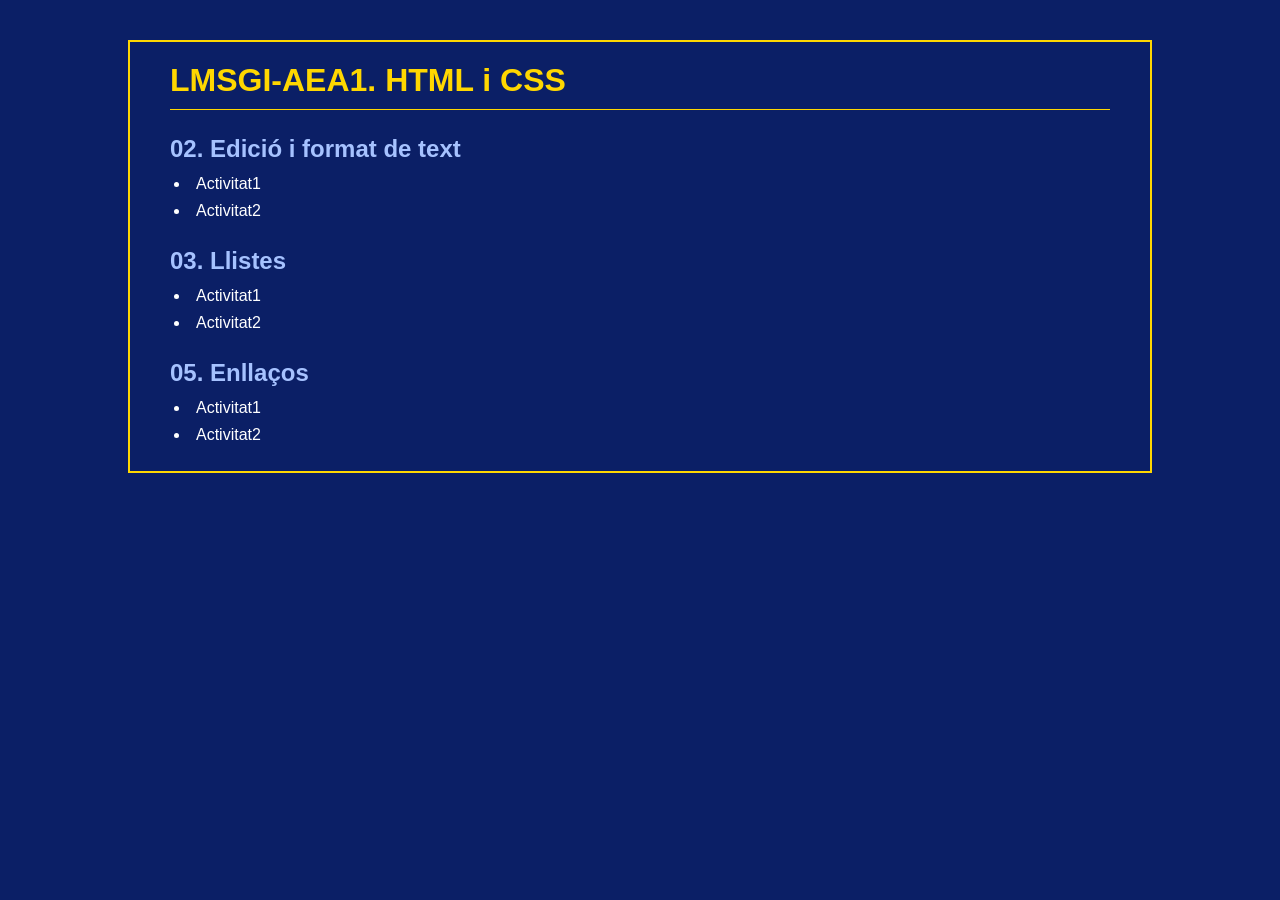
==== index.html @ b836e365 "Activitat 02, 03 i 05" ====
<!DOCTYPE html>
<html lang="ca">
<head>
  <meta charset="UTF-8">
  <meta name="viewport" content="width=device-width, initial-scale=1.0">
  <title>LMSGI-AEA1. HTML i CSS</title>
  <link rel="stylesheet" href="style.css">
</head>
<body>
  <div class="container">
    <h1>LMSGI-AEA1. HTML i CSS</h1>

    <h2>02. Edició i format de text</h2>
    <ul>
      <li><a href="02_Text/activitats/activitat1/activitat1text.html">Activitat1</a></li>
      <li><a href="02_Text/activitats/activitat2/activitat2text.html">Activitat2</a></li>
    </ul>

    <h2>03. Llistes</h2>
    <ul>
      <li><a href="03_Llistes/activitats/activitat1/activitat1Llistes.html">Activitat1</a></li>
      <li><a href="03_Llistes/activitats/activitat2/activitat2Llistes.html">Activitat2</a></li>
    </ul>

    <h2>05. Enllaços</h2>
    <ul>
      <li><a href="05_Enllacos/activitats/activitat2/activitat2Enllacos.html">Activitat1</a></li>
      <li><a href="05_Enllacos/activitats/activitat2/spiderman.html">Activitat2</a></li>
    </ul>
  </div>
</body>
</html>
---- style.css ----
body {
  background-color: #0b1f66;
  color: #ffffff;
  font-family: Arial, sans-serif;
  margin: 0;
  padding: 40px 0;
  display: flex;
  justify-content: center;
}

.container {
  width: 80%;
  border: 2px solid gold;
  padding: 20px 40px;
  box-sizing: border-box;
}

h1 {
  color: gold;
  border-bottom: 1px solid gold;
  padding-bottom: 10px;
  margin-top: 0;
}

h2 {
  color: #a6c2ff;
  margin-top: 25px;
  margin-bottom: 10px;
}

ul {
  list-style-type: disc;
  padding-left: 20px;
  margin: 0;
}

li {
  margin-bottom: 5px;
}

a {
  color: #ffffff;
  text-decoration: none;
  padding: 2px 6px;
  display: inline-block;
}

a:hover {
  color: blue;
  background-color: white;
}
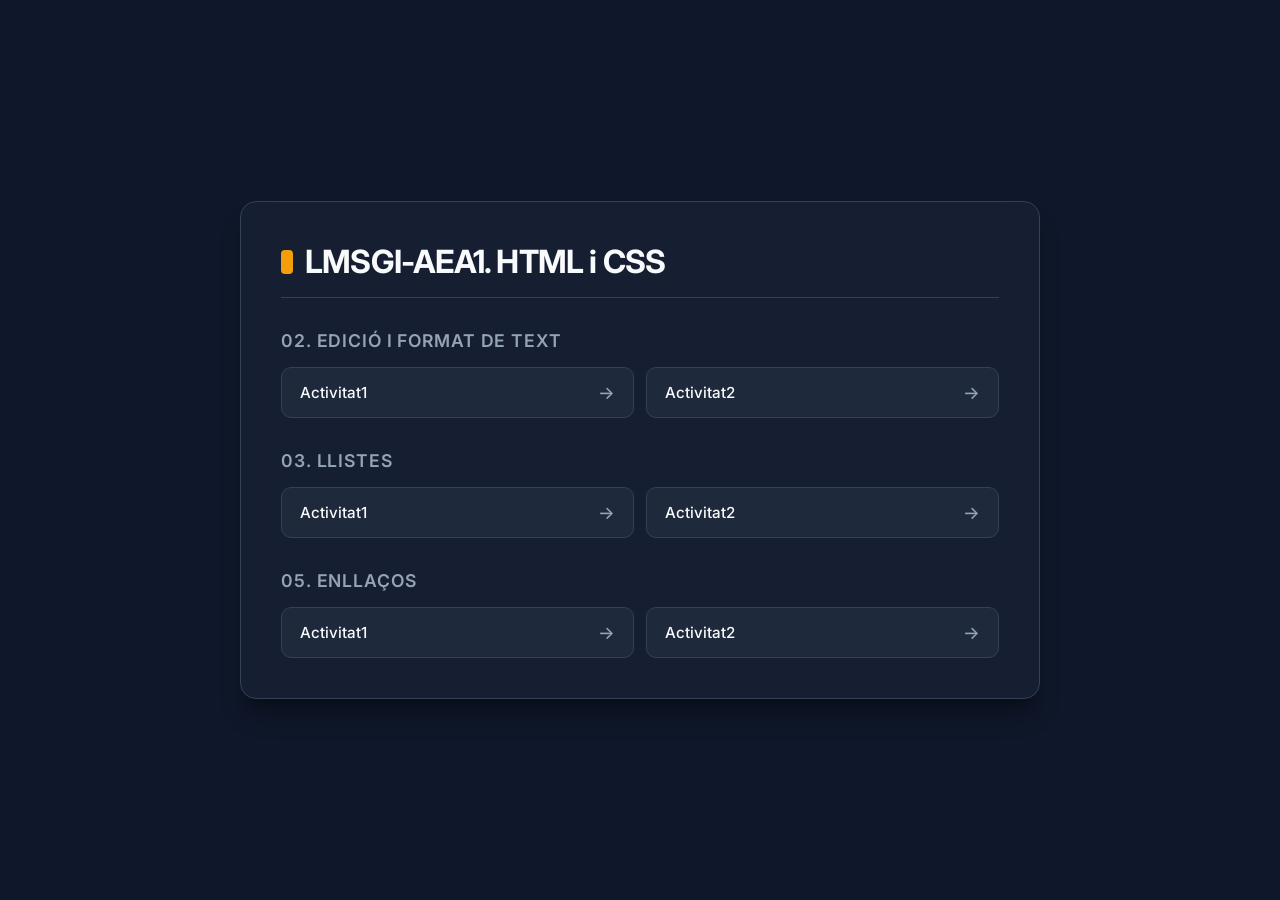
==== commit 59a4b3e0: "Cambio en los enlaces del INDEX.html github pages es keysensitive y estaba mal enlazado" ====
--- a/index.html
+++ b/index.html
@@ -12,8 +12,8 @@
 
     <h2>02. Edició i format de text</h2>
     <ul>
-      <li><a href="02_Text/activitats/activitat1/activitat1text.html">Activitat1</a></li>
-      <li><a href="02_Text/activitats/activitat2/activitat2text.html">Activitat2</a></li>
+      <li><a href="02_Text/activitats/activitat1/activitat1Text.html">Activitat1</a></li>
+      <li><a href="02_Text/activitats/activitat2/activitat2Text.html">Activitat2</a></li>
     </ul>
 
     <h2>03. Llistes</h2>
--- a/style.css
+++ b/style.css
@@ -1,51 +1,116 @@
+@import url('https://fonts.googleapis.com/css2?family=Inter:wght@400;500;600;700&display=swap');
+
+:root {
+  --bg-color: #0f172a;
+  --card-bg: #1e293b;
+  --text-main: #f8fafc;
+  --text-muted: #94a3b8;
+  --accent: #38bdf8;
+  --border-color: #334155;
+  --gold-accent: #f59e0b;
+}
+
+* {
+  box-sizing: border-box;
+  margin: 0;
+  padding: 0;
+}
+
 body {
-  background-color: #0b1f66;
-  color: #ffffff;
-  font-family: Arial, sans-serif;
-  margin: 0;
-  padding: 40px 0;
+  background-color: var(--bg-color);
+  color: var(--text-main);
+  font-family: 'Inter', system-ui, -apple-system, sans-serif;
+  min-height: 100vh;
   display: flex;
   justify-content: center;
+  align-items: center;
+  padding: 40px 20px;
 }
 
 .container {
-  width: 80%;
-  border: 2px solid gold;
-  padding: 20px 40px;
-  box-sizing: border-box;
+  width: 100%;
+  max-width: 800px;
+  background-color: rgba(30, 41, 59, 0.5);
+  backdrop-filter: blur(8px);
+  border: 1px solid var(--border-color);
+  border-radius: 16px;
+  padding: 40px;
+  box-shadow: 0 20px 25px -5px rgba(0, 0, 0, 0.3), 0 8px 10px -6px rgba(0, 0, 0, 0.3);
 }
 
 h1 {
-  color: gold;
-  border-bottom: 1px solid gold;
-  padding-bottom: 10px;
-  margin-top: 0;
+  font-size: 2rem;
+  font-weight: 700;
+  letter-spacing: -0.025em;
+  color: var(--text-main);
+  margin-bottom: 30px;
+  padding-bottom: 16px;
+  border-bottom: 1px solid var(--border-color);
+  display: flex;
+  align-items: center;
+  gap: 12px;
+}
+
+h1::before {
+  content: '';
+  display: inline-block;
+  width: 12px;
+  height: 24px;
+  background-color: var(--gold-accent);
+  border-radius: 4px;
 }
 
 h2 {
-  color: #a6c2ff;
-  margin-top: 25px;
-  margin-bottom: 10px;
+  font-size: 1.1rem;
+  font-weight: 600;
+  text-transform: uppercase;
+  letter-spacing: 0.05em;
+  color: var(--text-muted);
+  margin-top: 32px;
+  margin-bottom: 16px;
 }
 
 ul {
-  list-style-type: disc;
-  padding-left: 20px;
+  list-style: none;
+  display: grid;
+  grid-template-columns: repeat(auto-fit, minmax(200px, 1fr));
+  gap: 12px;
+}
+
+li {
   margin: 0;
 }
 
-li {
-  margin-bottom: 5px;
+a {
+  display: flex;
+  align-items: center;
+  justify-content: space-between;
+  padding: 14px 18px;
+  background-color: var(--card-bg);
+  color: var(--text-main);
+  text-decoration: none;
+  font-weight: 500;
+  font-size: 0.95rem;
+  border: 1px solid var(--border-color);
+  border-radius: 10px;
+  transition: all 0.2s ease-in-out;
 }
 
-a {
-  color: #ffffff;
-  text-decoration: none;
-  padding: 2px 6px;
-  display: inline-block;
+a::after {
+  content: '→';
+  font-size: 1.1rem;
+  color: var(--text-muted);
+  transition: transform 0.2s ease, color 0.2s ease;
 }
 
 a:hover {
-  color: blue;
-  background-color: white;
+  border-color: var(--accent);
+  transform: translateY(-2px);
+  box-shadow: 0 4px 12px rgba(56, 189, 248, 0.15);
+  color: var(--accent);
+}
+
+a:hover::after {
+  color: var(--accent);
+  transform: translateX(4px);
 }
